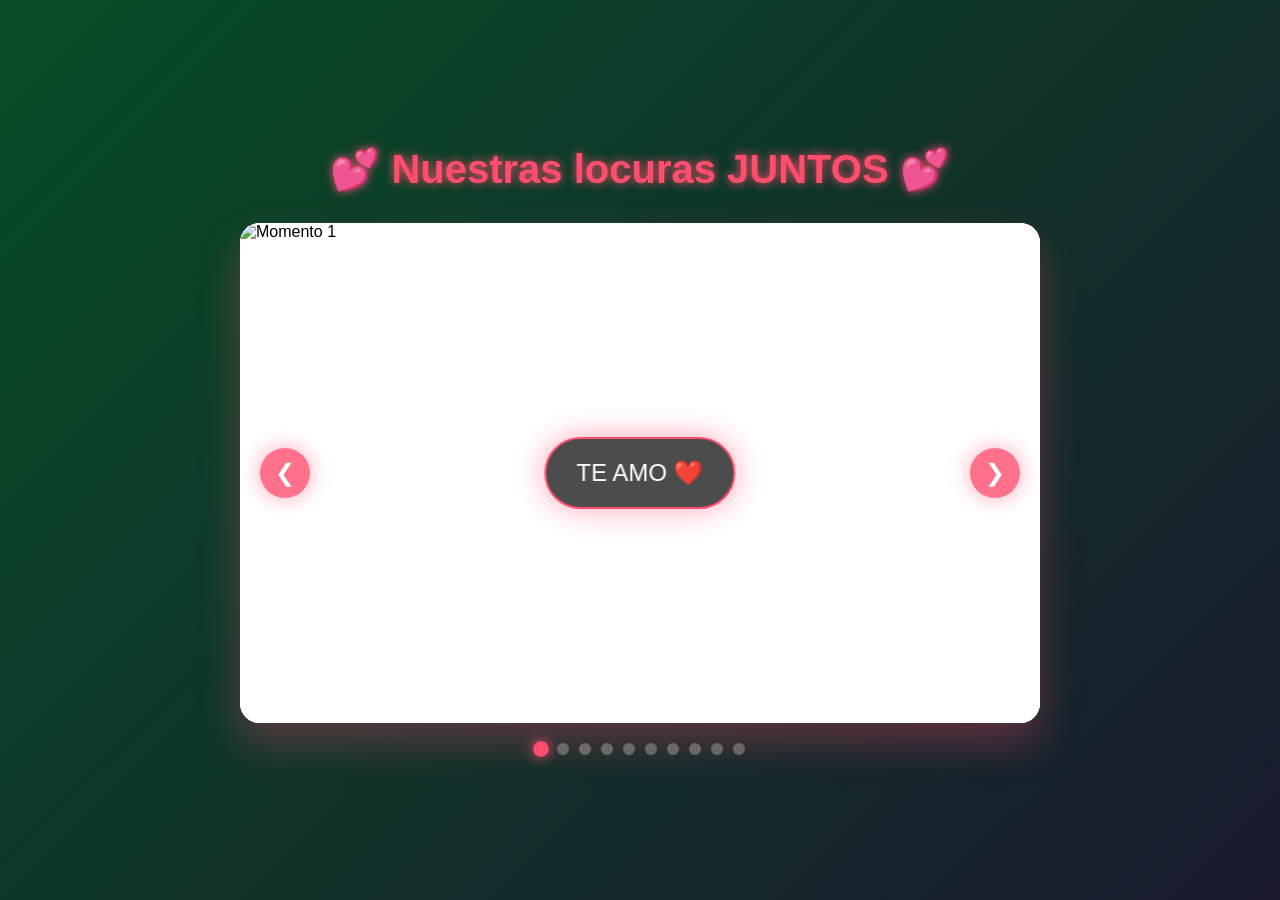
==== carrusel.html @ 0d1d2c63 "Add files via upload" ====
<!DOCTYPE html>
<html lang="es">
<head>
    <meta charset="UTF-8">
    <meta name="viewport" content="width=device-width, initial-scale=1.0">
    <title>Nuestros Momentos ❤️</title>
    <style>
        * {
            margin: 0;
            padding: 0;
            box-sizing: border-box;
        }

        body {
            font-family: 'Poppins', sans-serif;
            background: linear-gradient(135deg, #064d26, #1a1a2e);
            min-height: 100vh;
            display: flex;
            flex-direction: column;
            align-items: center;
            justify-content: center;
            padding: 20px;
        }

        /* TÍTULO DE LA PÁGINA */
        .titulo-carrusel {
            text-align: center;
            margin-bottom: 30px;
            color: #ff4d6d;
            font-size: clamp(1.8rem, 5vw, 2.5rem);
            text-shadow: 0 0 10px #ff4d6d;
            animation: aparecer 1s ease;
        }

        /* CONTENEDOR DEL CARRUSEL */
        .carrusel-container {
            position: relative;
            max-width: 800px;
            width: 100%;
            margin: 0 auto;
            overflow: hidden;
            border-radius: 20px;
            box-shadow: 0 20px 40px rgba(255, 77, 109, 0.3);
            animation: aparecer 1.5s ease;
            background: white; /* Fondo negro para las imágenes que no llenan el espacio */
        }

        .carrusel {
            display: flex;
            transition: transform 0.5s ease-in-out;
        }

        .carrusel-item {
            min-width: 100%;
            position: relative;
            background: white; /* Fondo negro para las imágenes */
            display: flex;
            align-items: center;
            justify-content: center;
        }

        .carrusel-item img {
            width: 100%;
            height: 500px;
            object-fit: contain; /* CAMBIADO: ahora muestra la imagen completa sin cortar */
            display: block;
            background: white; /* Fondo negro para las áreas vacías */
        }

        /* TEXTO EN MEDIO DE LAS IMÁGENES */
        .texto-medio {
            position: absolute;
            top: 50%;
            left: 50%;
            transform: translate(-50%, -50%);
            background: rgba(0, 0, 0, 0.7);
            color: white;
            padding: 20px 30px;
            border-radius: 50px;
            font-size: clamp(1rem, 4vw, 1.5rem);
            text-align: center;
            backdrop-filter: blur(5px);
            border: 2px solid #ff4d6d;
            box-shadow: 0 0 30px rgba(255, 77, 109, 0.5);
            animation: latido-texto 2s infinite;
            z-index: 10;
            max-width: 90%;
            white-space: normal;
            word-wrap: break-word;
            pointer-events: none; /* Para que no interfiera con los botones */
        }

        @keyframes latido-texto {
            0%, 100% { transform: translate(-50%, -50%) scale(1); }
            50% { transform: translate(-50%, -50%) scale(1.05); }
        }

        /* BOTONES DE NAVEGACIÓN */
        .carrusel-btn {
            position: absolute;
            top: 50%;
            transform: translateY(-50%);
            background: rgba(255, 77, 109, 0.8);
            color: white;
            border: none;
            width: 50px;
            height: 50px;
            border-radius: 50%;
            cursor: pointer;
            font-size: 24px;
            display: flex;
            align-items: center;
            justify-content: center;
            transition: all 0.3s ease;
            z-index: 20;
            box-shadow: 0 0 20px rgba(255, 77, 109, 0.5);
        }

        .carrusel-btn:hover {
            background: #ff4d6d;
            transform: translateY(-50%) scale(1.1);
        }

        .prev {
            left: 20px;
        }

        .next {
            right: 20px;
        }

        /* INDICADORES */
        .indicadores {
            display: flex;
            justify-content: center;
            margin-top: 20px;
            gap: 10px;
            flex-wrap: wrap;
        }

        .indicador {
            width: 12px;
            height: 12px;
            border-radius: 50%;
            background: rgba(255, 255, 255, 0.3);
            cursor: pointer;
            transition: all 0.3s ease;
        }

        .indicador.activo {
            background: #ff4d6d;
            transform: scale(1.3);
            box-shadow: 0 0 10px #ff4d6d;
        }

        /* BOTÓN DE VOLVER */
        .btn-volver {
            margin-top: 30px;
            padding: 12px 30px;
            background: linear-gradient(45deg, #ff4d6d, #ff8fa3);
            color: white;
            text-decoration: none;
            border-radius: 50px;
            font-size: 1.1rem;
            font-weight: bold;
            transition: 0.3s;
            box-shadow: 0 0 20px rgba(255, 77, 109, 0.5);
            border: none;
            cursor: pointer;
            animation: aparecer 2s ease;
        }

        .btn-volver:hover {
            transform: scale(1.1);
            box-shadow: 0 0 30px #ff4d6d;
        }

        @keyframes aparecer {
            from {
                opacity: 0;
                transform: translateY(30px);
            }
            to {
                opacity: 1;
                transform: translateY(0);
            }
        }

        /* RESPONSIVE */
        @media (max-width: 768px) {
            .carrusel-item img {
                height: 400px;
            }
            
            .carrusel-btn {
                width: 40px;
                height: 40px;
                font-size: 20px;
            }
            
            .texto-medio {
                padding: 15px 20px;
                font-size: 1rem;
            }
        }

        @media (max-width: 480px) {
            .carrusel-item img {
                height: 300px;
            }
            
            .carrusel-btn {
                width: 35px;
                height: 35px;
                font-size: 18px;
            }
            
            .prev {
                left: 10px;
            }
            
            .next {
                right: 10px;
            }
            
            .texto-medio {
                padding: 10px 15px;
                font-size: 0.9rem;
            }
        }
    </style>
</head>
<body>
    <h1 class="titulo-carrusel">💕 Nuestras locuras JUNTOS 💕</h1>
    
    <div class="carrusel-container">
        <div class="carrusel" id="carrusel">
            <!-- IMAGEN 1 con texto -->
            <div class="carrusel-item">
                <img src="6.JPEG" alt="Momento 1">
                <div class="texto-medio">TE AMO ❤️</div>
            </div>
            
            <!-- IMAGEN 2 con texto -->
            <div class="carrusel-item">
                <img src="5.jpeg" alt="Momento 2">
                <div class="texto-medio">TOMANDOME FOTO SIEMPRE  🥰</div>
            </div>
            
            <!-- IMAGEN 3 con texto -->
            <div class="carrusel-item">
                <img src="4.PNG" alt="Momento 3">
                <div class="texto-medio">MI TODO 💫</div>
            </div>
            
            <!-- IMAGEN 4 con texto -->
            <div class="carrusel-item">
                <img src="7.jpeg" alt="Momento 4">
                <div class="texto-medio">DE LA MANO JUNTOS ✨</div>
            </div>
            
            <!-- IMAGEN 5 con texto -->
            <div class="carrusel-item">
                <img src="8.jpeg" alt="Momento 5">
                <div class="texto-medio">NOSOTROS SIEMPRE 💑</div>
            </div>
            
            <!-- IMAGEN 6 con texto (NUEVA) -->
            <div class="carrusel-item">
                <img src="15.jpeg" alt="Momento 6">
                <div class="texto-medio">MI RAZÓN DE SONREÍR 😊</div>
            </div>
            
            <!-- IMAGEN 7 con texto (NUEVA) -->
            <div class="carrusel-item">
                <img src="10.jpeg" alt="Momento 7">
                <div class="texto-medio">TÚ Y YO  💕</div>
            </div>
            
            <!-- IMAGEN 8 con texto (NUEVA) -->
            <div class="carrusel-item">
                <img src="11.jpeg" alt="Momento 8">
                <div class="texto-medio">MI COMPAÑERA DE LOCURAS 🌟</div>
            </div>
            
            <!-- IMAGEN 9 con texto (NUEVA) -->
            <div class="carrusel-item">
                <img src="12.jpeg" alt="Momento 9">
                <div class="texto-medio">LA QUE ROBA MI ALIENTO 💨</div>
            </div>
            
            <!-- IMAGEN 10 con texto (NUEVA) -->
            <div class="carrusel-item">
                <img src="13.png" alt="Momento 10">
                <div class="texto-medio">TE AMO ♾️</div>
            </div>
        </div>
        
        <button class="carrusel-btn prev" onclick="moverSlide(-1)">❮</button>
        <button class="carrusel-btn next" onclick="moverSlide(1)">❯</button>
    </div>
    
    <div class="indicadores" id="indicadores"></div>



    

    <script>
        const carrusel = document.getElementById('carrusel');
        const items = document.querySelectorAll('.carrusel-item');
        const indicadoresContainer = document.getElementById('indicadores');
        let currentIndex = 0;
        
        // Crear indicadores
        items.forEach((_, index) => {
            const indicador = document.createElement('div');
            indicador.classList.add('indicador');
            indicador.onclick = () => irASlide(index);
            indicadoresContainer.appendChild(indicador);
        });
        
        const indicadores = document.querySelectorAll('.indicador');
        
        function actualizarCarrusel() {
            carrusel.style.transform = `translateX(-${currentIndex * 100}%)`;
            
            // Actualizar indicadores
            indicadores.forEach((indicador, index) => {
                if (index === currentIndex) {
                    indicador.classList.add('activo');
                } else {
                    indicador.classList.remove('activo');
                }
            });
        }
        
        function moverSlide(direccion) {
            currentIndex += direccion;
            
            if (currentIndex < 0) {
                currentIndex = items.length - 1;
            } else if (currentIndex >= items.length) {
                currentIndex = 0;
            }
            
            actualizarCarrusel();
        }
        
        function irASlide(index) {
            currentIndex = index;
            actualizarCarrusel();
        }
        
        // Inicializar
        actualizarCarrusel();
        
        
    </script>
</body>
</html>
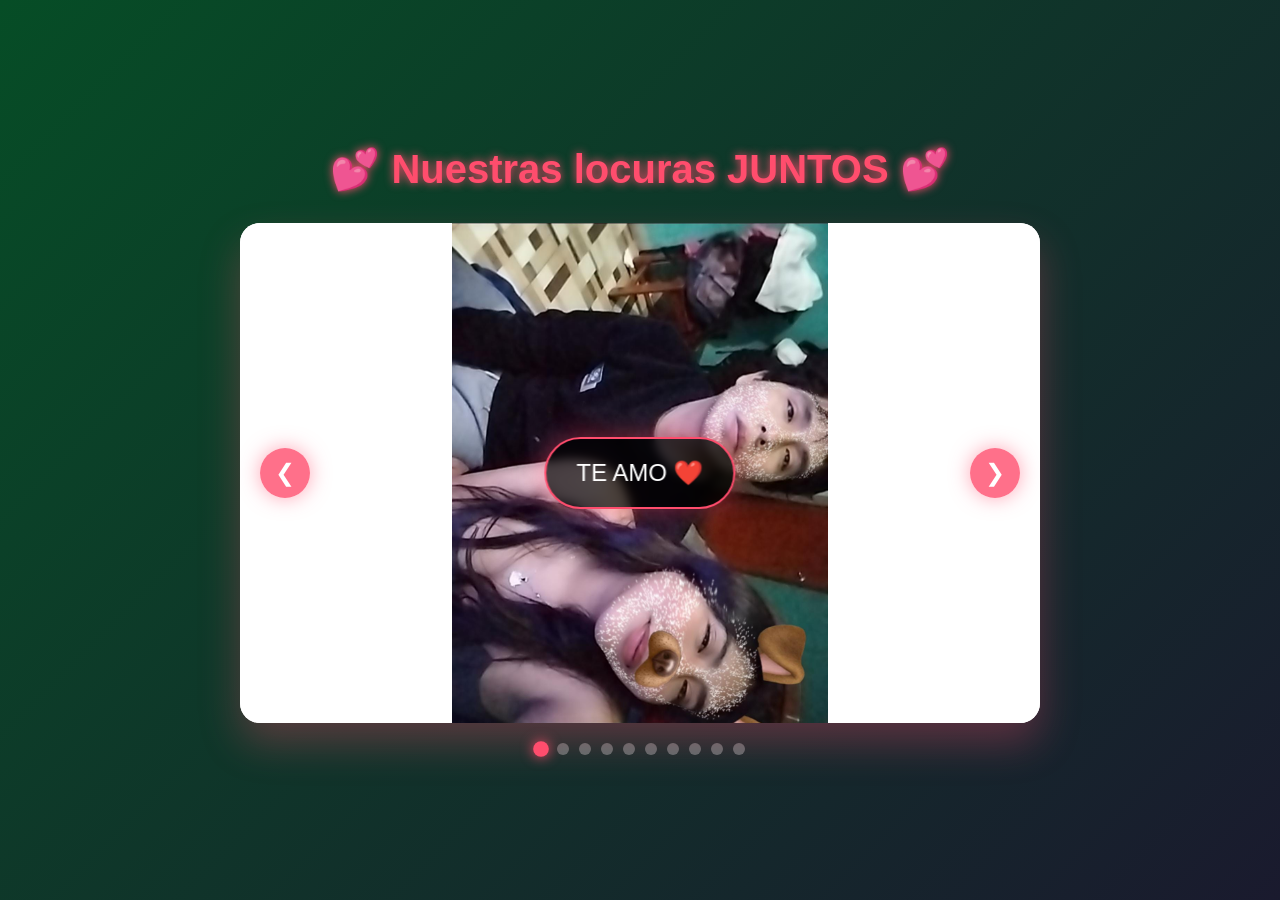
==== commit e91d1170: "Update carrusel.html" ====
--- a/carrusel.html
+++ b/carrusel.html
@@ -237,7 +237,7 @@
         <div class="carrusel" id="carrusel">
             <!-- IMAGEN 1 con texto -->
             <div class="carrusel-item">
-                <img src="6.JPEG" alt="Momento 1">
+                <img src="6.jpeg" alt="Momento 1">
                 <div class="texto-medio">TE AMO ❤️</div>
             </div>
             
@@ -249,7 +249,7 @@
             
             <!-- IMAGEN 3 con texto -->
             <div class="carrusel-item">
-                <img src="4.PNG" alt="Momento 3">
+                <img src="4.png" alt="Momento 3">
                 <div class="texto-medio">MI TODO 💫</div>
             </div>
             
@@ -358,4 +358,5 @@
         
     </script>
 </body>
-</html>+
+</html>
